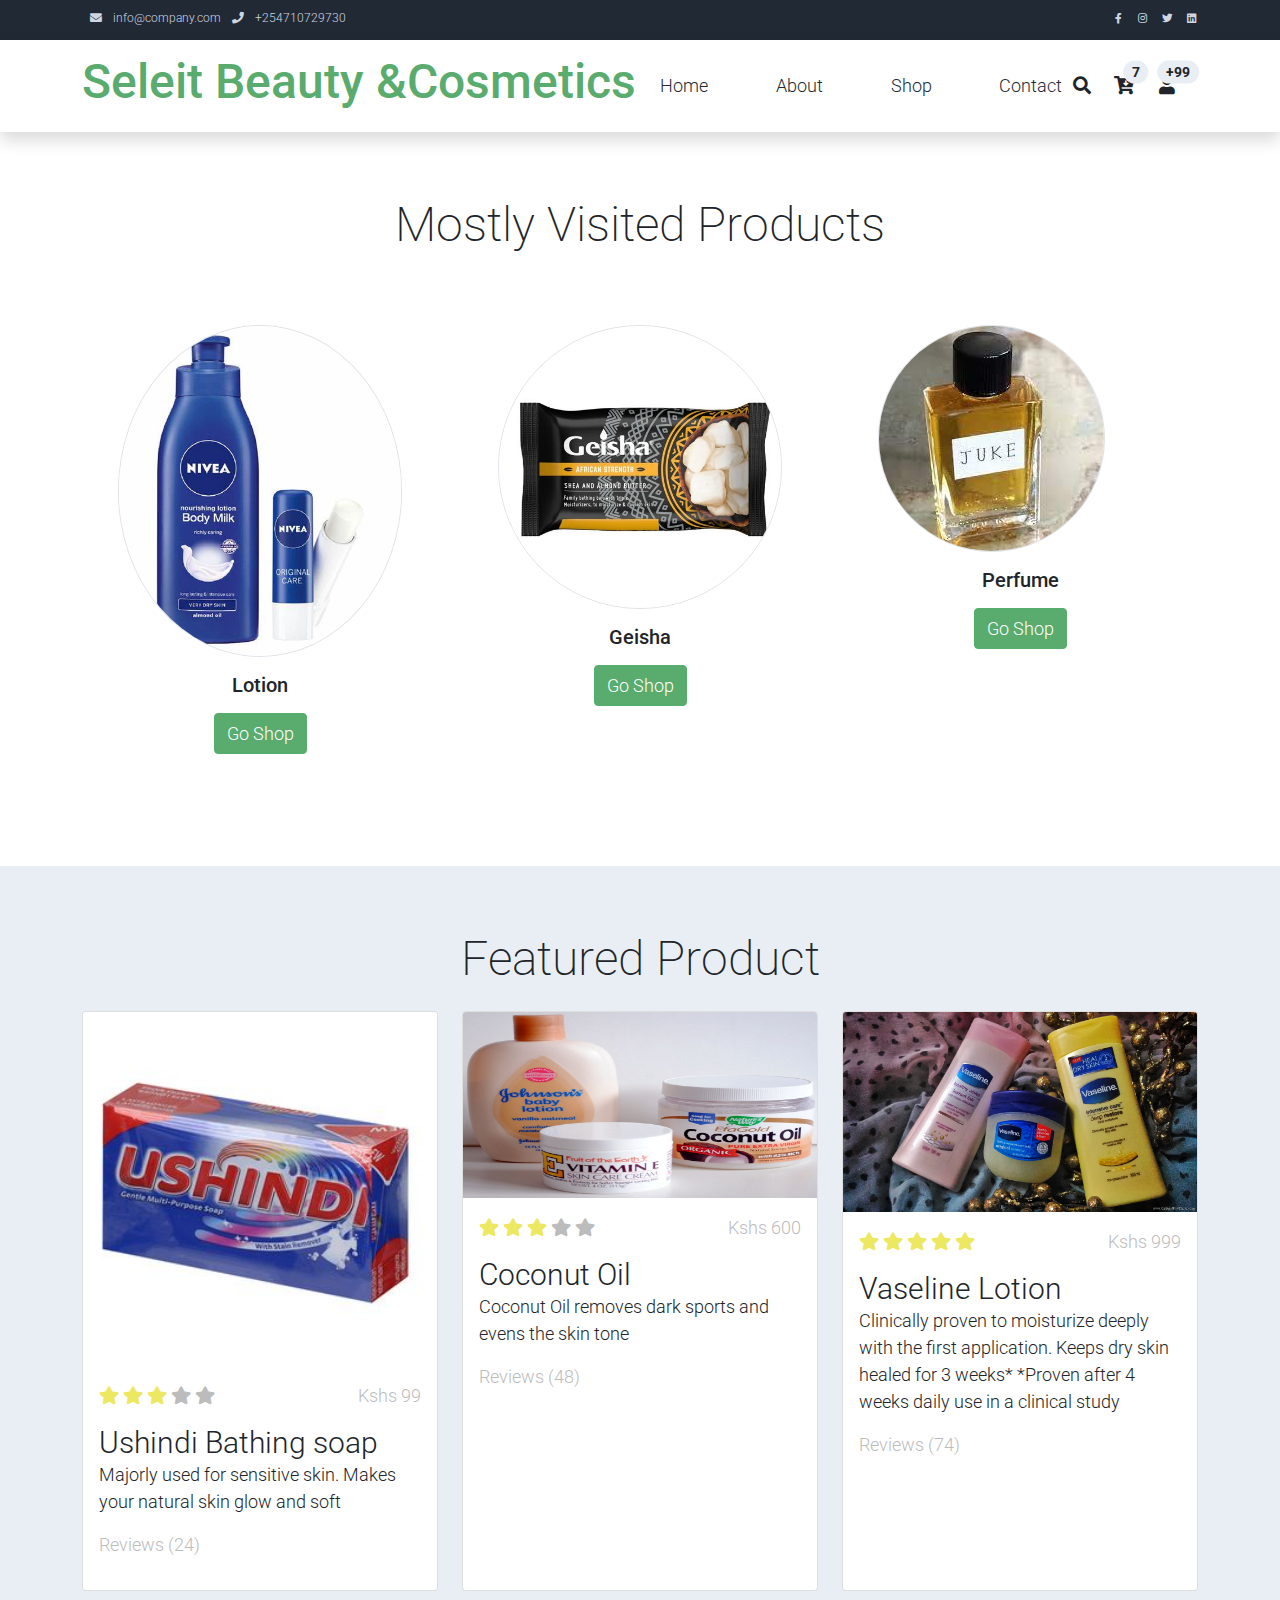
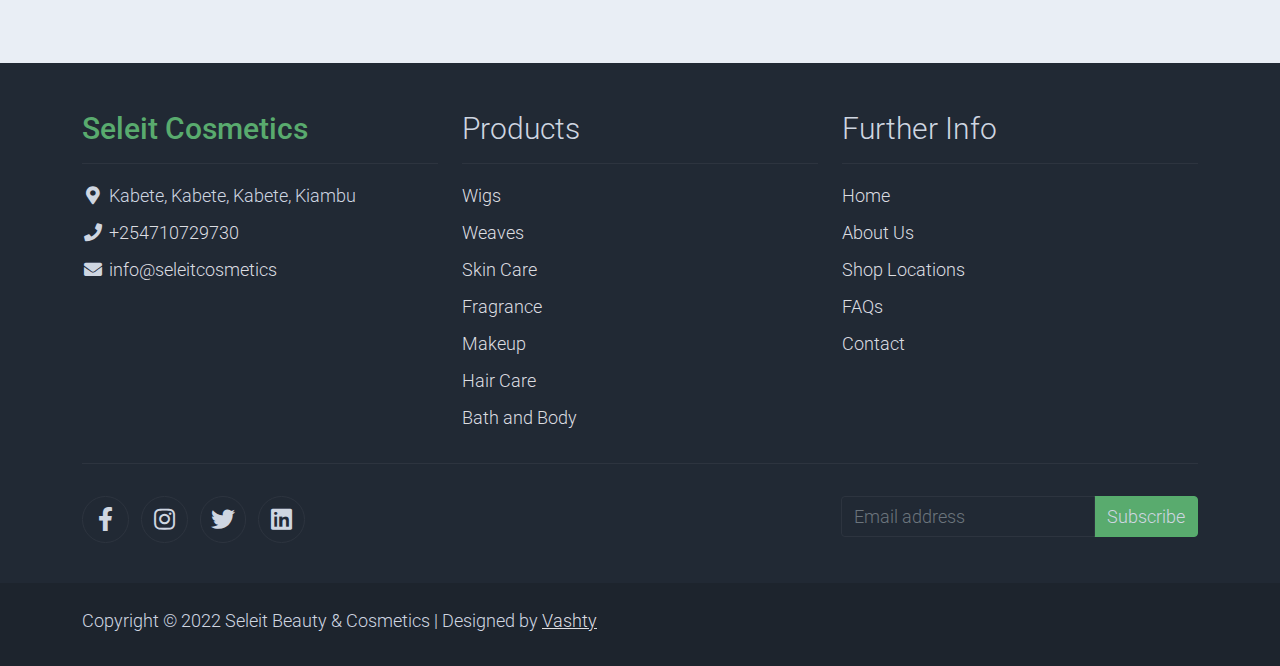
==== index.html @ aff9660f "project setup" ====
<!DOCTYPE html>
<html lang="en">

<head>
    <title>SELEIT BEAUTY AND COSMETICS</title>
    <meta charset="utf-8">
    <meta name="viewport" content="width=device-width, initial-scale=1">

    <link rel="apple-touch-icon" href="assets/img/apple-icon.png">
    <link rel="shortcut icon" type="image/x-icon" href="assets/img/favicon.ico">

    <link rel="stylesheet" href="assets/css/bootstrap.min.css">
    <link rel="stylesheet" href="assets/css/templatemo.css">
    <link rel="stylesheet" href="assets/css/custom.css">

    <!-- Load fonts style after rendering the layout styles -->
    <link rel="stylesheet" href="https://fonts.googleapis.com/css2?family=Roboto:wght@100;200;300;400;500;700;900&display=swap">
    <link rel="stylesheet" href="assets/css/fontawesome.min.css">
<!--
    
TemplateMo 559 Zay Shop

https://templatemo.com/tm-559-zay-shop

-->
</head>

<body>
    <!-- Start Top Nav -->
    <nav class="navbar navbar-expand-lg bg-dark navbar-light d-none d-lg-block" id="templatemo_nav_top">
        <div class="container text-light">
            <div class="w-100 d-flex justify-content-between">
                <div>
                    <i class="fa fa-envelope mx-2"></i>
                    <a class="navbar-sm-brand text-light text-decoration-none" href="mailto:vashtyj@gmail.com">info@company.com</a>
                    <i class="fa fa-phone mx-2"></i>
                    <a class="navbar-sm-brand text-light text-decoration-none" href="tel:+254710729730">+254710729730</a>
                </div>
                <div>
                    <a class="text-light" href="https://fb.com/templatemo" target="_blank" rel="sponsored"><i class="fab fa-facebook-f fa-sm fa-fw me-2"></i></a>
                    <a class="text-light" href="https://www.instagram.com/" target="_blank"><i class="fab fa-instagram fa-sm fa-fw me-2"></i></a>
                    <a class="text-light" href="https://twitter.com/" target="_blank"><i class="fab fa-twitter fa-sm fa-fw me-2"></i></a>
                    <a class="text-light" href="https://www.linkedin.com/" target="_blank"><i class="fab fa-linkedin fa-sm fa-fw"></i></a>
                </div>
            </div>
        </div>
    </nav>
    <!-- Close Top Nav -->


    <!-- Header -->
    <nav class="navbar navbar-expand-lg navbar-light shadow">
        <div class="container d-flex justify-content-between align-items-center">

            <a class="navbar-brand text-success logo h1 align-self-center" href="index.html">
                Seleit Beauty &Cosmetics
            </a>

            <button class="navbar-toggler border-0" type="button" data-bs-toggle="collapse" data-bs-target="#templatemo_main_nav" aria-controls="navbarSupportedContent" aria-expanded="false" aria-label="Toggle navigation">
                <span class="navbar-toggler-icon"></span>
            </button>

            <div class="align-self-center collapse navbar-collapse flex-fill  d-lg-flex justify-content-lg-between" id="templatemo_main_nav">
                <div class="flex-fill">
                    <ul class="nav navbar-nav d-flex justify-content-between mx-lg-auto">
                        <li class="nav-item">
                            <a class="nav-link" href="index.html">Home</a>
                        </li>
                        <li class="nav-item">
                            <a class="nav-link" href="about.html">About</a>
                        </li>
                        <li class="nav-item">
                            <a class="nav-link" href="shop.html">Shop</a>
                        </li>
                        <li class="nav-item">
                            <a class="nav-link" href="contact.html">Contact</a>
                        </li>
                    </ul>
                </div>
                <div class="navbar align-self-center d-flex">
                    <div class="d-lg-none flex-sm-fill mt-3 mb-4 col-7 col-sm-auto pr-3">
                        <div class="input-group">
                            <input type="text" class="form-control" id="inputMobileSearch" placeholder="Search ...">
                            <div class="input-group-text">
                                <i class="fa fa-fw fa-search"></i>
                            </div>
                        </div>
                    </div>
                    <a class="nav-icon d-none d-lg-inline" href="#" data-bs-toggle="modal" data-bs-target="#templatemo_search">
                        <i class="fa fa-fw fa-search text-dark mr-2"></i>
                    </a>
                    <a class="nav-icon position-relative text-decoration-none" href="#">
                        <i class="fa fa-fw fa-cart-arrow-down text-dark mr-1"></i>
                        <span class="position-absolute top-0 left-100 translate-middle badge rounded-pill bg-light text-dark">7</span>
                    </a>
                    <a class="nav-icon position-relative text-decoration-none" href="#">
                        <i class="fa fa-fw fa-user text-dark mr-3"></i>
                        <span class="position-absolute top-0 left-100 translate-middle badge rounded-pill bg-light text-dark">+99</span>
                    </a>
                </div>
            </div>

        </div>
    </nav>
    <!-- Close Header -->

    <!-- Modal -->
    <div class="modal fade bg-white" id="templatemo_search" tabindex="-1" role="dialog" aria-labelledby="exampleModalLabel" aria-hidden="true">
        <div class="modal-dialog modal-lg" role="document">
            <div class="w-100 pt-1 mb-5 text-right">
                <button type="button" class="btn-close" data-bs-dismiss="modal" aria-label="Close"></button>
            </div>
            <form action="" method="get" class="modal-content modal-body border-0 p-0">
                <div class="input-group mb-2">
                    <input type="text" class="form-control" id="inputModalSearch" name="q" placeholder="Search ...">
                    <button type="submit" class="input-group-text bg-success text-light">
                        <i class="fa fa-fw fa-search text-white"></i>
                    </button>
                </div>
            </form>
        </div>
    </div>



<!--    &lt;!&ndash; Start Banner Hero &ndash;&gt;-->
<!--    <div id="template-mo-zay-hero-carousel" class="carousel slide" data-bs-ride="carousel">-->
<!--        <ol class="carousel-indicators">-->
<!--            <li data-bs-target="#template-mo-zay-hero-carousel" data-bs-slide-to="0" class="active"></li>-->
<!--            <li data-bs-target="#template-mo-zay-hero-carousel" data-bs-slide-to="1"></li>-->
<!--            <li data-bs-target="#template-mo-zay-hero-carousel" data-bs-slide-to="2"></li>-->
<!--        </ol>-->
<!--        <div class="carousel-inner">-->
<!--            <div class="carousel-item active">-->
<!--                <div class="container">-->
<!--                    <div class="row p-5">-->
<!--                        <div class="mx-auto col-md-8 col-lg-6 order-lg-last">-->
<!--                            <img class="img-fluid" src="./assets/img/banner_img_01.jpg" alt="">-->
<!--                        </div>-->
<!--&lt;!&ndash;                        <div class="col-lg-6 mb-0 d-flex align-items-center">&ndash;&gt;-->
<!--                            <div class="text-align-left align-self-center">-->
<!--                                <h1 class="h1 text-success"><b>Seleit Beauty & Cosmetics</b> eCommerce</h1>-->
<!--                                <h3 class="h2">Precise and clear ecommerce website</h3>-->
<!--                                <p>-->
<!--                                    Zay Shop is an eCommerce HTML5 CSS template with latest version of Bootstrap 5 (beta 1). -->
<!--                                    This template is 100% free provided by <a rel="sponsored" class="text-success" href="https://templatemo.com" target="_blank">TemplateMo</a> website. -->
<!--                                    Image credits go to <a rel="sponsored" class="text-success" href="https://stories.freepik.com/" target="_blank">Freepik Stories</a>,-->
<!--                                    <a rel="sponsored" class="text-success" href="https://unsplash.com/" target="_blank">Unsplash</a> and-->
<!--                                    <a rel="sponsored" class="text-success" href="https://icons8.com/" target="_blank">Icons 8</a>.-->
<!--                                </p>-->
<!--                            </div>-->
<!--                        </div>-->
<!--                    </div>-->
<!--                </div>-->
<!--            </div>-->
<!--            <div class="carousel-item">-->
<!--                <div class="container">-->
<!--                    <div class="row p-5">-->
<!--                        <div class="mx-auto col-md-8 col-lg-6 order-lg-last">-->
<!--                            <img class="img-fluid" src="./assets/img/banner_img_02.jpg" alt="">-->
<!--                        </div>-->
<!--                        <div class="col-lg-6 mb-0 d-flex align-items-center">-->
<!--                            <div class="text-align-left">-->
<!--                                <h1 class="h1">Proident occaecat</h1>-->
<!--                                <h3 class="h2">Aliquip ex ea commodo consequat</h3>-->
<!--                                <p>-->
<!--                                    You are permitted to use this Zay CSS template for your commercial websites. -->
<!--                                    You are <strong>not permitted</strong> to re-distribute the template ZIP file in any kind of template collection websites.-->
<!--                                </p>-->
<!--                            </div>-->
<!--                        </div>-->
<!--                    </div>-->
<!--                </div>-->
<!--            </div>-->
            <div class="carousel-item">
                <div class="container">
                    <div class="row p-5">
                        <div class="mx-auto col-md-8 col-lg-6 order-lg-last">
                            <img class="img-fluid" src="./assets/img/banner_img_03.jpg" alt="">
                        </div>
                        <div class="col-lg-6 mb-0 d-flex align-items-center">
                            <div class="text-align-left">
                                <h1 class="h1">Repr in voluptate</h1>
                                <h3 class="h2">Ullamco laboris nisi ut </h3>
                                <p>
                                    We bring you 100% free CSS templates for your websites. 
                                    If you wish to support TemplateMo, please make a small contribution via PayPal or tell your friends about our website. Thank you.
                                </p>
                            </div>
                        </div>
                    </div>
                </div>
            </div>
        </div>
        <a class="carousel-control-prev text-decoration-none w-auto ps-3" href="#template-mo-zay-hero-carousel" role="button" data-bs-slide="prev">
            <i class="fas fa-chevron-left"></i>
        </a>
        <a class="carousel-control-next text-decoration-none w-auto pe-3" href="#template-mo-zay-hero-carousel" role="button" data-bs-slide="next">
            <i class="fas fa-chevron-right"></i>
        </a>
    </div>
    <!-- End Banner Hero -->


    <!-- Start Categories of The Month -->
    <section class="container py-5">
        <div class="row text-center pt-3">
            <div class="col-lg-6 m-auto">
                <h1 class="h1">Mostly Visited Products</h1>

            </div>
        </div>
        <div class="row">
            <div class="col-12 col-md-4 p-5 mt-3">
                <a href="#"><img src="./assets/img/NIVEA.jpg" class="rounded-circle img-fluid border"></a>
                <h5 class="text-center mt-3 mb-3">Lotion</h5>
                <p class="text-center"><a class="btn btn-success">Go Shop</a></p>
            </div>
            <div class="col-12 col-md-4 p-5 mt-3">
                <a href="#"><img src="./assets/img/Geisha1.jpg" class="rounded-circle img-fluid border"></a>
                <h2 class="h5 text-center mt-3 mb-3">Geisha</h2>
                <p class="text-center"><a class="btn btn-success">Go Shop</a></p>
            </div>
            <div class="col-12 col-md-4 p-5 mt-3">
                <a href="#"><img src="./assets/img/fragrance5.jpg" class="rounded-circle img-fluid border"></a>
                <h2 class="h5 text-center mt-3 mb-3">Perfume</h2>
                <p class="text-center"><a class="btn btn-success">Go Shop</a></p>
            </div>
        </div>
    </section>
    <!-- End Categories of The Month -->


    <!-- Start Featured Product -->
    <section class="bg-light">
        <div class="container py-5">
            <div class="row text-center py-3">
                <div class="col-lg-6 m-auto">
                    <h1 class="h1">Featured Product</h1>

                </div>
            </div>
            <div class="row">
                <div class="col-12 col-md-4 mb-4">
                    <div class="card h-100">
                        <a href="shop-single.html">
                            <img src="./assets/img/ushindi.jpg" class="card-img-top" alt="...">

                        </a>
                        <div class="card-body">
                            <ul class="list-unstyled d-flex justify-content-between">
                                <li>
                                    <i class="text-warning fa fa-star"></i>
                                    <i class="text-warning fa fa-star"></i>
                                    <i class="text-warning fa fa-star"></i>
                                    <i class="text-muted fa fa-star"></i>
                                    <i class="text-muted fa fa-star"></i>
                                </li>
                                <li class="text-muted text-right">Kshs 99</li>
                            </ul>
                            <a href="shop-single.html" class="h2 text-decoration-none text-dark">Ushindi Bathing soap</a>
                            <p class="card-text">
                                Majorly used for sensitive skin. Makes your natural skin glow and soft
                            </p>
                            <p class="text-muted">Reviews (24)</p>
                        </div>
                    </div>
                </div>
                <div class="col-12 col-md-4 mb-4">
                    <div class="card h-100">
                        <a href="shop-single.html">
                            <img src="./assets/img/Skin%20Care%20Cream.jpg" class="card-img-top" alt="...">
                        </a>
                        <div class="card-body">
                            <ul class="list-unstyled d-flex justify-content-between">
                                <li>
                                    <i class="text-warning fa fa-star"></i>
                                    <i class="text-warning fa fa-star"></i>
                                    <i class="text-warning fa fa-star"></i>
                                    <i class="text-muted fa fa-star"></i>
                                    <i class="text-muted fa fa-star"></i>
                                </li>
                                <li class="text-muted text-right">Kshs 600</li>
                            </ul>
                            <a href="shop-single.html" class="h2 text-decoration-none text-dark">Coconut Oil</a>
                            <p class="card-text">
                                Coconut Oil removes dark sports and evens the skin tone
                            </p>
                            <p class="text-muted">Reviews (48)</p>
                        </div>
                    </div>
                </div>
                <div class="col-12 col-md-4 mb-4">
                    <div class="card h-100">
                        <a href="shop-single.html">
                            <img src="./assets/img/Vaseline Lotion.jpg" class="card-img-top" alt="...">
                        </a>
                        <div class="card-body">
                            <ul class="list-unstyled d-flex justify-content-between">
                                <li>
                                    <i class="text-warning fa fa-star"></i>
                                    <i class="text-warning fa fa-star"></i>
                                    <i class="text-warning fa fa-star"></i>
                                    <i class="text-warning fa fa-star"></i>
                                    <i class="text-warning fa fa-star"></i>
                                </li>
                                <li class="text-muted text-right">Kshs 999</li>
                            </ul>
                            <a href="shop-single.html" class="h2 text-decoration-none text-dark">Vaseline Lotion</a>
                            <p class="card-text">
                                Clinically proven to moisturize deeply with the first application. Keeps dry skin healed for 3 weeks* *Proven after 4 weeks daily use in a clinical study
                            </p>
                            <p class="text-muted">Reviews (74)</p>
                        </div>
                    </div>
                </div>
            </div>
        </div>
    </section>
    <!-- End Featured Product -->


    <!-- Start Footer -->
    <footer class="bg-dark" id="tempaltemo_footer">
        <div class="container">
            <div class="row">

                <div class="col-md-4 pt-5">
                    <h2 class="h2 text-success border-bottom pb-3 border-light logo">Seleit Cosmetics</h2>
                    <ul class="list-unstyled text-light footer-link-list">
                        <li>
                            <i class="fas fa-map-marker-alt fa-fw"></i>
                            Kabete, Kabete, Kabete, Kiambu
                        </li>
                        <li>
                            <i class="fa fa-phone fa-fw"></i>
                            <a class="text-decoration-none" href="tel:+254710729730">+254710729730</a>
                        </li>
                        <li>
                            <i class="fa fa-envelope fa-fw"></i>
                            <a class="text-decoration-none" href="mailto:info@seleitcosmetics">info@seleitcosmetics</a>
                        </li>
                    </ul>
                </div>

                <div class="col-md-4 pt-5">
                    <h2 class="h2 text-light border-bottom pb-3 border-light">Products</h2>
                    <ul class="list-unstyled text-light footer-link-list">
                        <li><a class="text-decoration-none" href="#">Wigs</a></li>
                        <li><a class="text-decoration-none" href="#">Weaves</a></li>
                        <li><a class="text-decoration-none" href="#">Skin Care</a></li>
                        <li><a class="text-decoration-none" href="#">Fragrance</a></li>
                        <li><a class="text-decoration-none" href="#">Makeup</a></li>
                        <li><a class="text-decoration-none" href="#">Hair Care</a></li>
                        <li><a class="text-decoration-none" href="#">Bath and Body</a></li>
                    </ul>
                </div>

                <div class="col-md-4 pt-5">
                    <h2 class="h2 text-light border-bottom pb-3 border-light">Further Info</h2>
                    <ul class="list-unstyled text-light footer-link-list">
                        <li><a class="text-decoration-none" href="#">Home</a></li>
                        <li><a class="text-decoration-none" href="#">About Us</a></li>
                        <li><a class="text-decoration-none" href="#">Shop Locations</a></li>
                        <li><a class="text-decoration-none" href="#">FAQs</a></li>
                        <li><a class="text-decoration-none" href="#">Contact</a></li>
                    </ul>
                </div>

            </div>

            <div class="row text-light mb-4">
                <div class="col-12 mb-3">
                    <div class="w-100 my-3 border-top border-light"></div>
                </div>
                <div class="col-auto me-auto">
                    <ul class="list-inline text-left footer-icons">
                        <li class="list-inline-item border border-light rounded-circle text-center">
                            <a class="text-light text-decoration-none" target="_blank" href="http://facebook.com/"><i class="fab fa-facebook-f fa-lg fa-fw"></i></a>
                        </li>
                        <li class="list-inline-item border border-light rounded-circle text-center">
                            <a class="text-light text-decoration-none" target="_blank" href="https://www.instagram.com/"><i class="fab fa-instagram fa-lg fa-fw"></i></a>
                        </li>
                        <li class="list-inline-item border border-light rounded-circle text-center">
                            <a class="text-light text-decoration-none" target="_blank" href="https://twitter.com/"><i class="fab fa-twitter fa-lg fa-fw"></i></a>
                        </li>
                        <li class="list-inline-item border border-light rounded-circle text-center">
                            <a class="text-light text-decoration-none" target="_blank" href="https://www.linkedin.com/"><i class="fab fa-linkedin fa-lg fa-fw"></i></a>
                        </li>
                    </ul>
                </div>
                <div class="col-auto">
                    <label class="sr-only" for="subscribeEmail">Email address</label>
                    <div class="input-group mb-2">
                        <input type="text" class="form-control bg-dark border-light" id="subscribeEmail" placeholder="Email address">
                        <div class="input-group-text btn-success text-light">Subscribe</div>
                    </div>
                </div>
            </div>
        </div>

        <div class="w-100 bg-black py-3">
            <div class="container">
                <div class="row pt-2">
                    <div class="col-12">
                        <p class="text-left text-light">
                            Copyright &copy; 2022 Seleit Beauty & Cosmetics
                            | Designed by <a rel="sponsored" href="https://templatemo.com" target="_blank">Vashty</a>
                        </p>
                    </div>
                </div>
            </div>
        </div>

    </footer>
    <!-- End Footer -->

    <!-- Start Script -->
    <script src="assets/js/jquery-1.11.0.min.js"></script>
    <script src="assets/js/jquery-migrate-1.2.1.min.js"></script>
    <script src="assets/js/bootstrap.bundle.min.js"></script>
    <script src="assets/js/templatemo.js"></script>
    <script src="assets/js/custom.js"></script>
    <!-- End Script -->
</body>

</html>
---- assets/css/templatemo.css ----
/*

TemplateMo 559 Zay Shop

https://templatemo.com/tm-559-zay-shop

---------------------------------------------
Table of contents
------------------------------------------------
1. Typography
2. General
3. Nav
4. Hero Carousel
5. Accordion
6. Shop
7. Product
8. Carousel Hero
9. Carousel Brand
10. Services
11. Contact map
12. Footer
13. Small devices (landscape phones, 576px and up)
14. Medium devices (tablets, 768px and up)
15. Large devices (desktops, 992px and up)
16. Extra large devices (large desktops, 1200px and up)
--------------------------------------------- */




/* Typography */
body, ul, li, p, a, label, input, div {
  font-family: 'Roboto', sans-serif;
  font-size: 18px !important;
  font-weight: 300 !important;
}
.h1 {
  font-family: 'Roboto', sans-serif;
  font-size: 48px !important;
  font-weight: 200 !important;
}
.h2 {
  font-family: 'Roboto', sans-serif;
  font-size: 30px !important;
  font-weight: 300;
}
.h3 {
  font-family: 'Roboto', sans-serif;
  font-size: 22px !important;
}
/* General */
.logo { font-weight: 500 !important;}
.text-warning {  color: #ede861 !important;}
.text-muted { color: #bcbcbc !important;}
.text-success { color: #59ab6e !important;}
.text-light { color: #cfd6e1 !important;}
.bg-dark { background-color: #212934 !important;}
.bg-light { background-color: #e9eef5 !important;}
.bg-black { background-color: #1d242d !important;}
.bg-success { background-color: #59ab6e !important;}
.btn-success {
  background-color: #59ab6e !important;
  border-color: #56ae6c !important;
}
.pagination .page-link:hover {color: #000;}
.pagination .page-link:hover, .pagination .page-link.active {
  background-color: #69bb7e;
  color: #fff;
}
/* Nav */
#templatemo_nav_top { min-height: 40px;}
#templatemo_nav_top * { font-size: .9em !important;}
#templatemo_main_nav a { color: #212934;}
#templatemo_main_nav a:hover { color: #69bb7e;}
#templatemo_main_nav .navbar .nav-icon { margin-right: 20px;}

/* Hero Carousel */
#template-mo-zay-hero-carousel { background: #efefef !important;}
/* Accordion */
.templatemo-accordion a { color: #000;}
.templatemo-accordion a:hover { color: #333d4a;}
/* Shop */
.shop-top-menu a:hover { color: #69bb7e !important;}
/* Product */
.product-wap { box-shadow: 0px 5px 10px 0px rgba(0, 0, 0, 0.10);}
.product-wap .product-color-dot.color-dot-red { background:#f71515;}
.product-wap .product-color-dot.color-dot-blue { background:#6db4fe;}
.product-wap .product-color-dot.color-dot-black { background:#000000;}
.product-wap .product-color-dot.color-dot-light { background:#e0e0e0;}
.product-wap .product-color-dot.color-dot-green { background:#0bff7e;}
.card.product-wap .card .product-overlay {
  background: rgba(0,0,0,.2);
  visibility: hidden;
  opacity: 0;
  transition: .3s;
}
.card.product-wap:hover .card .product-overlay {
  visibility: visible;
  opacity: 1;
}
.card.product-wap a { color: #000;}
#carousel-related-product .slick-slide:focus { outline: none !important;}
#carousel-related-product .slick-dots li button:before {
  font-size: 15px;
  margin-top: 20px;
}
/* Brand */
.brand-img {
  filter: grayscale(100%);
  opacity: 0.5;
  transition: .5s;
}
.brand-img:hover {
  filter: grayscale(0%);
  opacity: 1;
}
/* Carousel Hero */
#template-mo-zay-hero-carousel .carousel-indicators li {
  margin-top: -50px;
  background-color: #59ab6e;
}
#template-mo-zay-hero-carousel .carousel-control-next i,
#template-mo-zay-hero-carousel .carousel-control-prev i {
  color: #59ab6e !important;
  font-size: 2.8em !important;
}
/* Carousel Brand */
.tempaltemo-carousel .h1 {
  font-size: .5em !important;
  color: #000 !important;
}
/* Services */
.services-icon-wap {transition: .3s;}
.services-icon-wap:hover, .services-icon-wap:hover i {color: #fff;}
.services-icon-wap:hover {background: #69bb7e;}
/* Contact map */
.leaflet-control a, .leaflet-control { font-size: 10px !important;}
.form-control { border: 1px solid #e8e8e8;}
/* Footer */
#tempaltemo_footer a { color: #dcdde1;}
#tempaltemo_footer a:hover { color: #68bb7d;}
#tempaltemo_footer ul.footer-link-list li { padding-top: 10px;}
#tempaltemo_footer ul.footer-icons li {
  width: 2.6em;
  height: 2.6em;
  line-height: 2.6em;
}
#tempaltemo_footer ul.footer-icons li:hover {
  background-color: #cfd6e1;
  transition: .5s;
}
#tempaltemo_footer ul.footer-icons li:hover i {
  color: #212934;
  transition: .5s;
}
#tempaltemo_footer .border-light { border-color: #2d343f !important;}
/*
// Extra small devices (portrait phones, less than 576px)
// No media query since this is the default in Bootstrap
*/
/* Small devices (landscape phones, 576px and up)*/
.product-wap .h3, .product-wap li, .product-wap i, .product-wap p {
  font-size: 12px !important;
}
.product-wap .product-color-dot {
  width: 6px;
  height: 6px;
}

@media (min-width: 576px) {
  .tempaltemo-carousel .h1 { font-size: 1em !important;}
}

/*// Medium devices (tablets, 768px and up)*/
@media (min-width: 768px) {
  #templatemo_main_nav .navbar-nav {max-width: 450px;}
 }

/* Large devices (desktops, 992px and up)*/
@media (min-width: 992px) {
  #templatemo_main_nav .navbar-nav {max-width: 550px;}
  #template-mo-zay-hero-carousel .carousel-item {min-height: 30rem !important;}
  .product-wap .h3, .product-wap li, .product-wap i, .product-wap p {font-size: 18px !important;}
  .product-wap .product-color-dot {
    width: 12px;
    height: 12px;
  }
}

/* Extra large devices (large desktops, 1200px and up)*/
@media (min-width: 1200px) {}
---- assets/css/custom.css ----
/*
Custom Css
*/
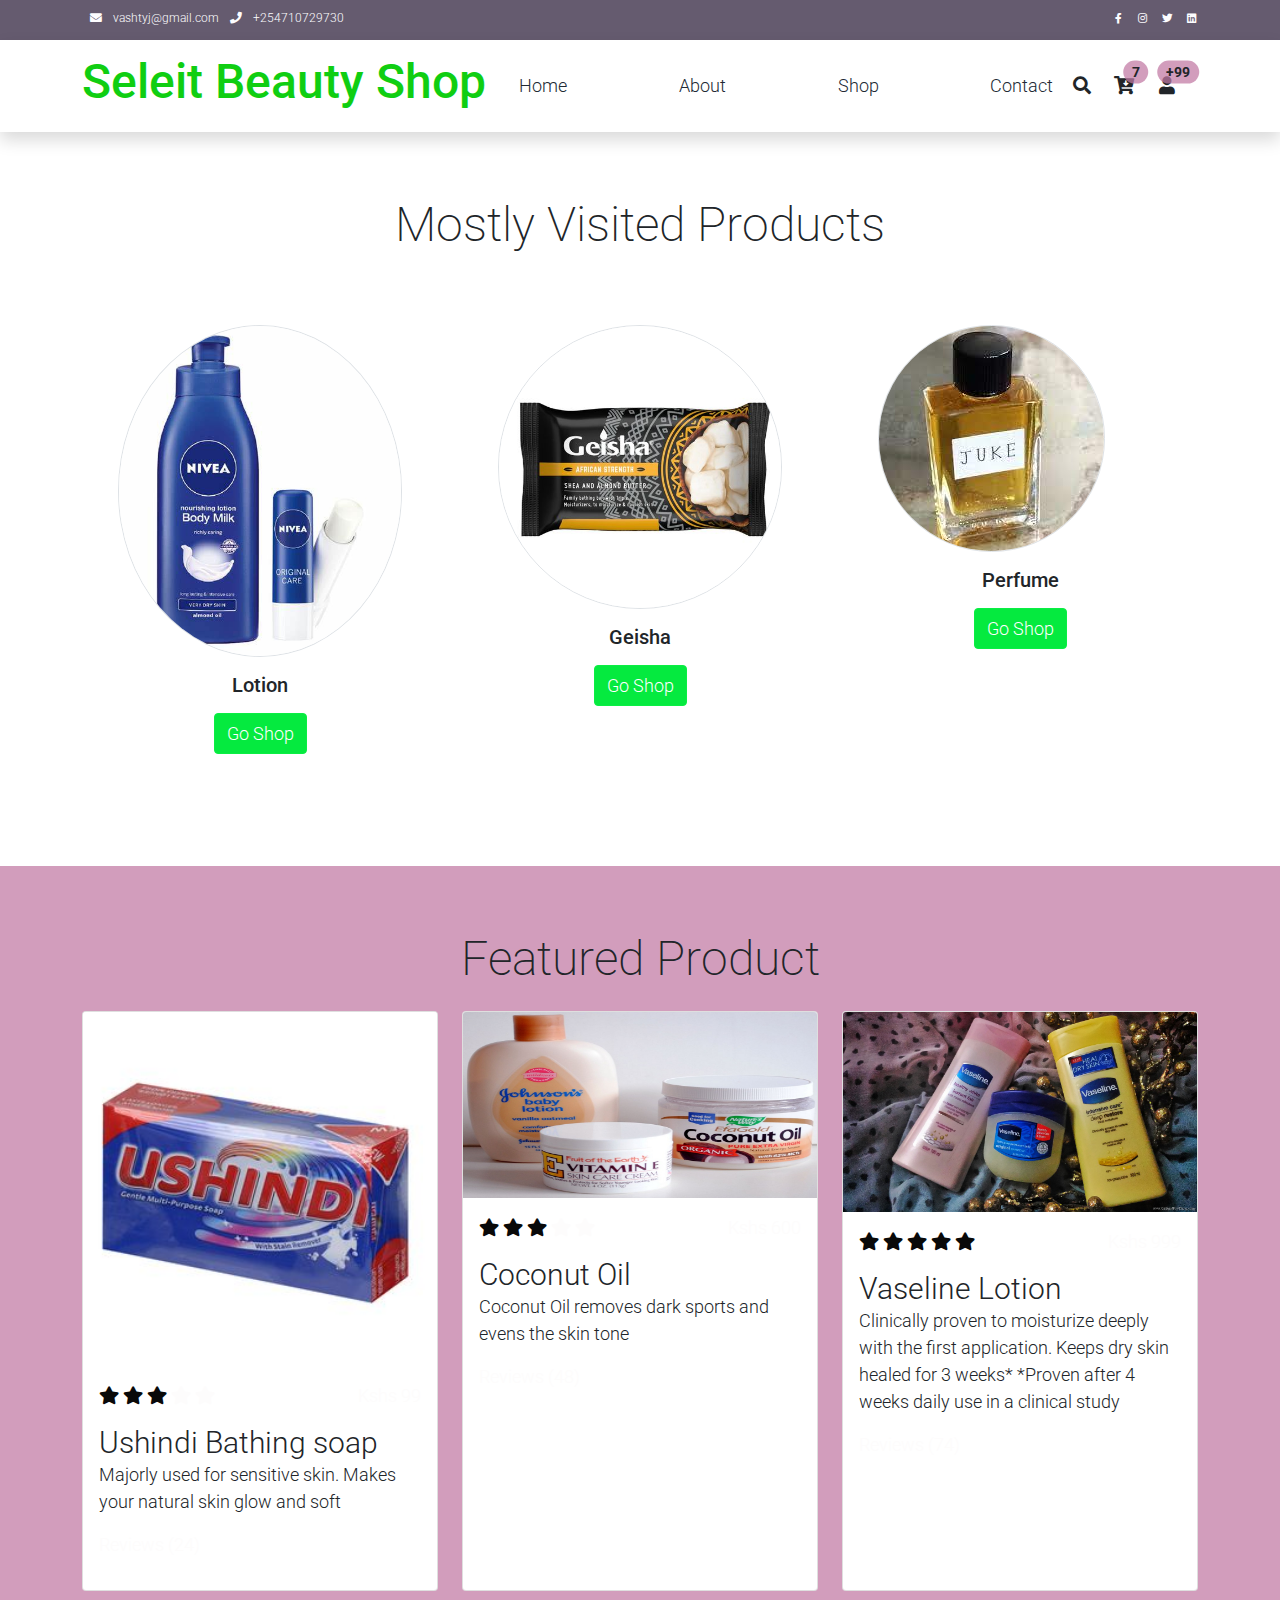
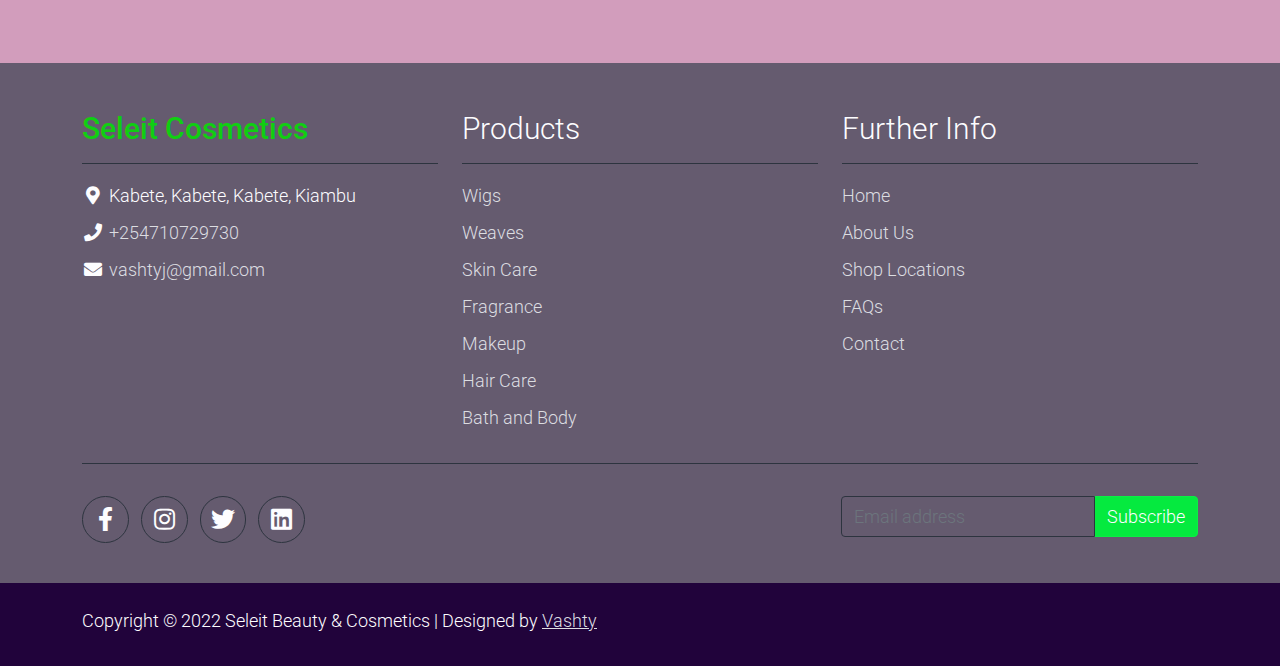
==== commit b0515527: "making some changes" ====
--- a/index.html
+++ b/index.html
@@ -2,12 +2,12 @@
 <html lang="en">
 
 <head>
-    <title>SELEIT BEAUTY AND COSMETICS</title>
+    <title>Seleit Beauty Shop</title>
     <meta charset="utf-8">
     <meta name="viewport" content="width=device-width, initial-scale=1">
 
-    <link rel="apple-touch-icon" href="assets/img/apple-icon.png">
-    <link rel="shortcut icon" type="image/x-icon" href="assets/img/favicon.ico">
+    <link rel="apple-touch-icon" href="assets/img/logo4.png">
+    <link rel="shortcut icon" type="image/x-icon" href="assets/img/brand1.jpg">
 
     <link rel="stylesheet" href="assets/css/bootstrap.min.css">
     <link rel="stylesheet" href="assets/css/templatemo.css">
@@ -32,7 +32,7 @@
             <div class="w-100 d-flex justify-content-between">
                 <div>
                     <i class="fa fa-envelope mx-2"></i>
-                    <a class="navbar-sm-brand text-light text-decoration-none" href="mailto:vashtyj@gmail.com">info@company.com</a>
+                    <a class="navbar-sm-brand text-light text-decoration-none" href="mailto:vashtyj@gmail.com">vashtyj@gmail.com</a>
                     <i class="fa fa-phone mx-2"></i>
                     <a class="navbar-sm-brand text-light text-decoration-none" href="tel:+254710729730">+254710729730</a>
                 </div>
@@ -53,7 +53,7 @@
         <div class="container d-flex justify-content-between align-items-center">
 
             <a class="navbar-brand text-success logo h1 align-self-center" href="index.html">
-                Seleit Beauty &Cosmetics
+                Seleit Beauty Shop
             </a>
 
             <button class="navbar-toggler border-0" type="button" data-bs-toggle="collapse" data-bs-target="#templatemo_main_nav" aria-controls="navbarSupportedContent" aria-expanded="false" aria-label="Toggle navigation">
@@ -338,7 +338,7 @@
                         </li>
                         <li>
                             <i class="fa fa-envelope fa-fw"></i>
-                            <a class="text-decoration-none" href="mailto:info@seleitcosmetics">info@seleitcosmetics</a>
+                            <a class="text-decoration-none" href="mailto:vashtyj@gmail.com">vashtyj@gmail.com</a>
                         </li>
                     </ul>
                 </div>
--- a/assets/css/templatemo.css
+++ b/assets/css/templatemo.css
@@ -1,29 +1,4 @@
-/*
 
-TemplateMo 559 Zay Shop
-
-https://templatemo.com/tm-559-zay-shop
-
----------------------------------------------
-Table of contents
-------------------------------------------------
-1. Typography
-2. General
-3. Nav
-4. Hero Carousel
-5. Accordion
-6. Shop
-7. Product
-8. Carousel Hero
-9. Carousel Brand
-10. Services
-11. Contact map
-12. Footer
-13. Small devices (landscape phones, 576px and up)
-14. Medium devices (tablets, 768px and up)
-15. Large devices (desktops, 992px and up)
-16. Extra large devices (large desktops, 1200px and up)
---------------------------------------------- */
 
 
 
@@ -50,22 +25,23 @@
 }
 /* General */
 .logo { font-weight: 500 !important;}
-.text-warning {  color: #ede861 !important;}
-.text-muted { color: #bcbcbc !important;}
-.text-success { color: #59ab6e !important;}
-.text-light { color: #cfd6e1 !important;}
-.bg-dark { background-color: #212934 !important;}
-.bg-light { background-color: #e9eef5 !important;}
-.bg-black { background-color: #1d242d !important;}
-.bg-success { background-color: #59ab6e !important;}
+.text-warning {  color: #090909 !important;}
+.text-muted { color: #fdfcfc !important;}
+.text-success { color: #10ce12 !important;}
+.text-light { color: rgb(253, 253, 255) !important;}
+.bg-dark { background-color: #655b6f !important;}
+.bg-light { background-color: rgba(193, 120, 163, 0.73) !important;}
+.bg-black { background-color: #21033b !important;}
+.bg-success { background-color: #866e89 !important;}
 .btn-success {
-  background-color: #59ab6e !important;
-  border-color: #56ae6c !important;
+  background-color: #05ea3f !important;
+  border-color: #0bee44 !important;
+
 }
 .pagination .page-link:hover {color: #000;}
 .pagination .page-link:hover, .pagination .page-link.active {
   background-color: #69bb7e;
-  color: #fff;
+  color: #08fe00;
 }
 /* Nav */
 #templatemo_nav_top { min-height: 40px;}
@@ -75,7 +51,7 @@
 #templatemo_main_nav .navbar .nav-icon { margin-right: 20px;}
 
 /* Hero Carousel */
-#template-mo-zay-hero-carousel { background: #efefef !important;}
+#template-mo-zay-hero-carousel { background: #dba5cd !important;}
 /* Accordion */
 .templatemo-accordion a { color: #000;}
 .templatemo-accordion a:hover { color: #333d4a;}
@@ -86,7 +62,7 @@
 .product-wap .product-color-dot.color-dot-red { background:#f71515;}
 .product-wap .product-color-dot.color-dot-blue { background:#6db4fe;}
 .product-wap .product-color-dot.color-dot-black { background:#000000;}
-.product-wap .product-color-dot.color-dot-light { background:#e0e0e0;}
+.product-wap .product-color-dot.color-dot-light { background: #ac9cac;}
 .product-wap .product-color-dot.color-dot-green { background:#0bff7e;}
 .card.product-wap .card .product-overlay {
   background: rgba(0,0,0,.2);
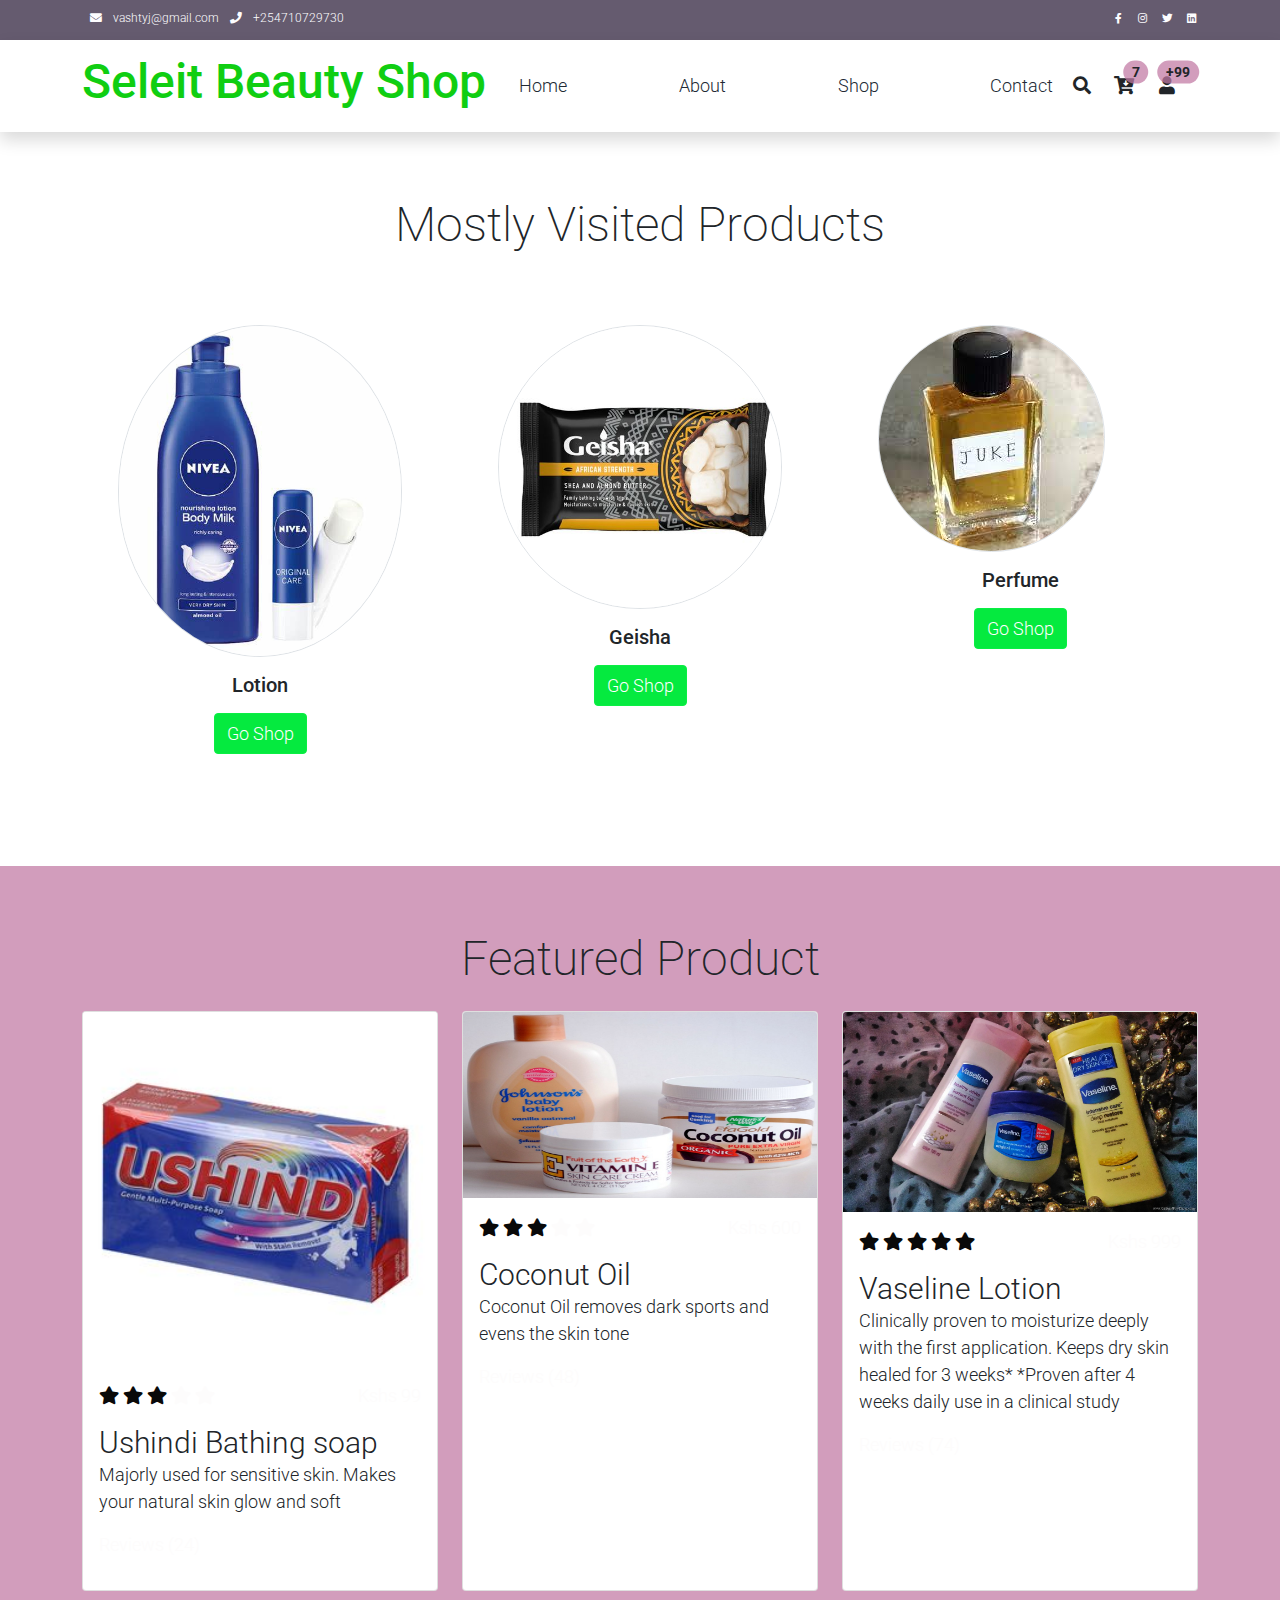
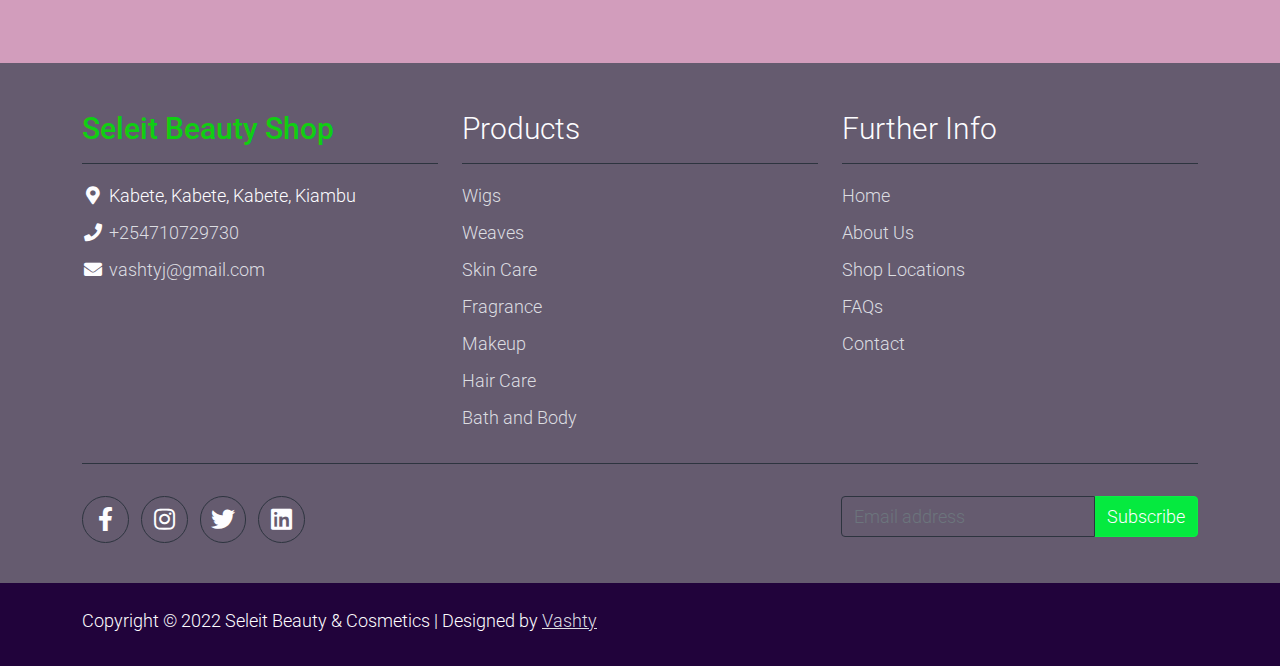
==== commit 197c1acd: "recently updated" ====
--- a/index.html
+++ b/index.html
@@ -326,7 +326,7 @@
             <div class="row">
 
                 <div class="col-md-4 pt-5">
-                    <h2 class="h2 text-success border-bottom pb-3 border-light logo">Seleit Cosmetics</h2>
+                    <h2 class="h2 text-success border-bottom pb-3 border-light logo">Seleit Beauty Shop</h2>
                     <ul class="list-unstyled text-light footer-link-list">
                         <li>
                             <i class="fas fa-map-marker-alt fa-fw"></i>
